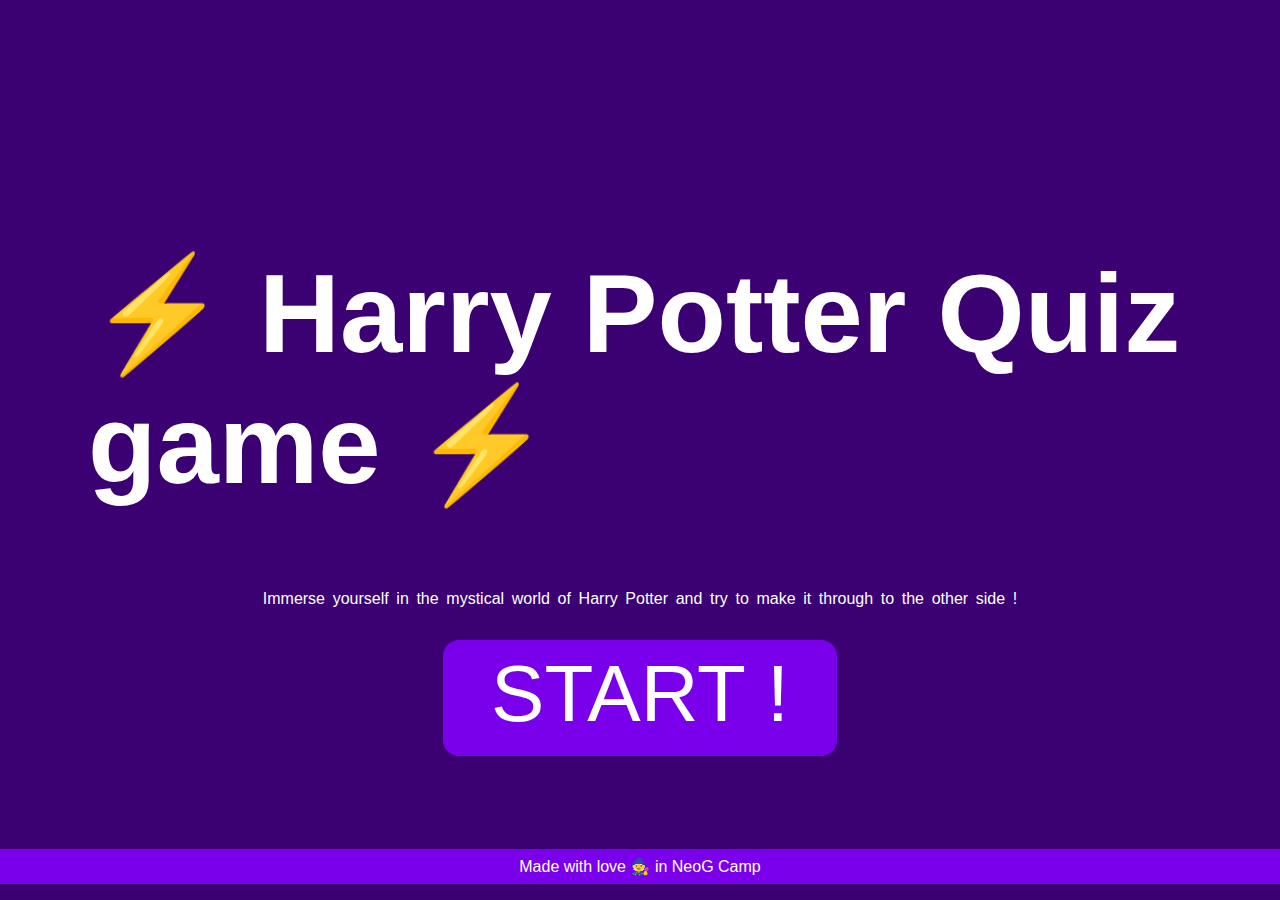
==== index.html @ 056fe804 "First commit created all pages and added links" ====
<!DOCTYPE html>
<html lang="en">
<head>
    <meta charset="UTF-8">
    <meta http-equiv="X-UA-Compatible" content="IE=edge">
    <meta name="viewport" content="width=device-width, initial-scale=1.0">
    <title>List of all quizess</title>
    <link rel="stylesheet" href="style.css">
</head>
<body>
    
    <div class="container">
        <div class="main-header">
            ⚡ Harry Potter Quiz game ⚡
        </div>  
        <div class="sub-header">
            Immerse yourself in the mystical world of Harry Potter and try to make it through to the other side !
        </div><a href="category.html">
        <div class="btn-primary"> 
            
            START !
        </div></a>
    </div>
    <div class="footer">
        Made with love 🧙 in NeoG Camp
    </div> 
</body>
</html>
---- style.css ----
body{
    
    background-image: url("https://wallpapercave.com/wp/wp7698391.jpg");
    background-repeat: no-repeat;
    background-size:cover;
    background-color: rgba(59, 0, 114,1);
    display: flex;
    flex-direction: column;
    align-items: center;
    justify-content: center;
    padding-top: 10rem;
    font-family: -apple-system, BlinkMacSystemFont, 'Segoe UI', Roboto, Oxygen, Ubuntu, Cantarell, 'Open Sans', 'Helvetica Neue', sans-serif;
}

.hrclass{
    background-color: white;
    border: 1px solid white;margin-top: 1rem;
    padding-top: 0.01rem;
    display: flex;
    flex-direction: column;
    width: 50rem;
}

.container{
    display: flex;
    flex-direction: column;
    align-items: center;
    justify-content: center;
    color: white;
}

.main-header , .sub-header , .btn-primary{
    display: flex;
    align-items: center;
    justify-content: center;
}

.main-header{
    font-size: 7rem;
    font-weight: 600;
    padding: 5rem;
}

.second-header{
    font-size: 4rem;
}

.sub-header{
    font-size: 1rem;
    word-spacing: 0.2rem;
    padding-bottom: 2rem;
    display: flex;
    flex-wrap: nowrap;
    align-items: center;
    justify-content: center;
}

.btn-primary{
    font-size: 5rem;
    background-color: rgb(122, 0, 236);
    border-radius: 1rem;
    padding: 0.5rem 3rem 1rem 3rem;
    display: flex;
    align-items: center;
    justify-content: center;
}

.btn-primary:hover{
    background-color: rgba(122, 0, 236, 0.6);
    cursor: pointer;
}


.footer{
    position: fixed;
    bottom: 1rem;
    color: white;
    background-color: rgb(122, 0, 236);
    width: 100%;
    display: flex;
    align-items: center;
    justify-content: center;
    padding: 0.5rem 0rem 0.5rem 0rem;
}

a{
    color: inherit;
    text-decoration: none;
}
a:visited{
    color: inherit;
    text-decoration: none;
}
.catagory-cards{
    padding-top: 2rem;
    display: flex;
    flex-direction: row;
    align-items: center;
    justify-content: center;
    gap: 2rem;
}

.card{
    width: 10rem;
    display: flex;
    flex-direction: column;
    align-items: center;
    justify-content: center;
    font-weight: 600;
    font-size: 1.5rem;
    background-color: rgb(72, 2, 138);
    border-radius: 1rem;
    border: solid white .1rem;
    padding-bottom: 0.5rem;
    
}
.card img{
    width: 100%;
    border-top-left-radius: 1rem;
    border-top-right-radius: 1rem;
}
.card:hover{
    cursor: pointer;
    transition: all 0.2s;
    transform: scale(1.1);
}
.question{
    font-size: 2rem;
    padding-top: 2rem;
}

.answer-cards{
    padding-top: 2rem;
    display: flex;
    flex-direction: column;
    gap: 2rem;
}
.answer{
    transform:scale(1.3);
    background-color: forestgreen;
}
.score{
    margin-top: 2rem;
    font-size: 3rem;
    padding: .1rem 1rem .4rem 1rem;
    border-radius: 2rem;
    border: solid white 0.1rem;
}
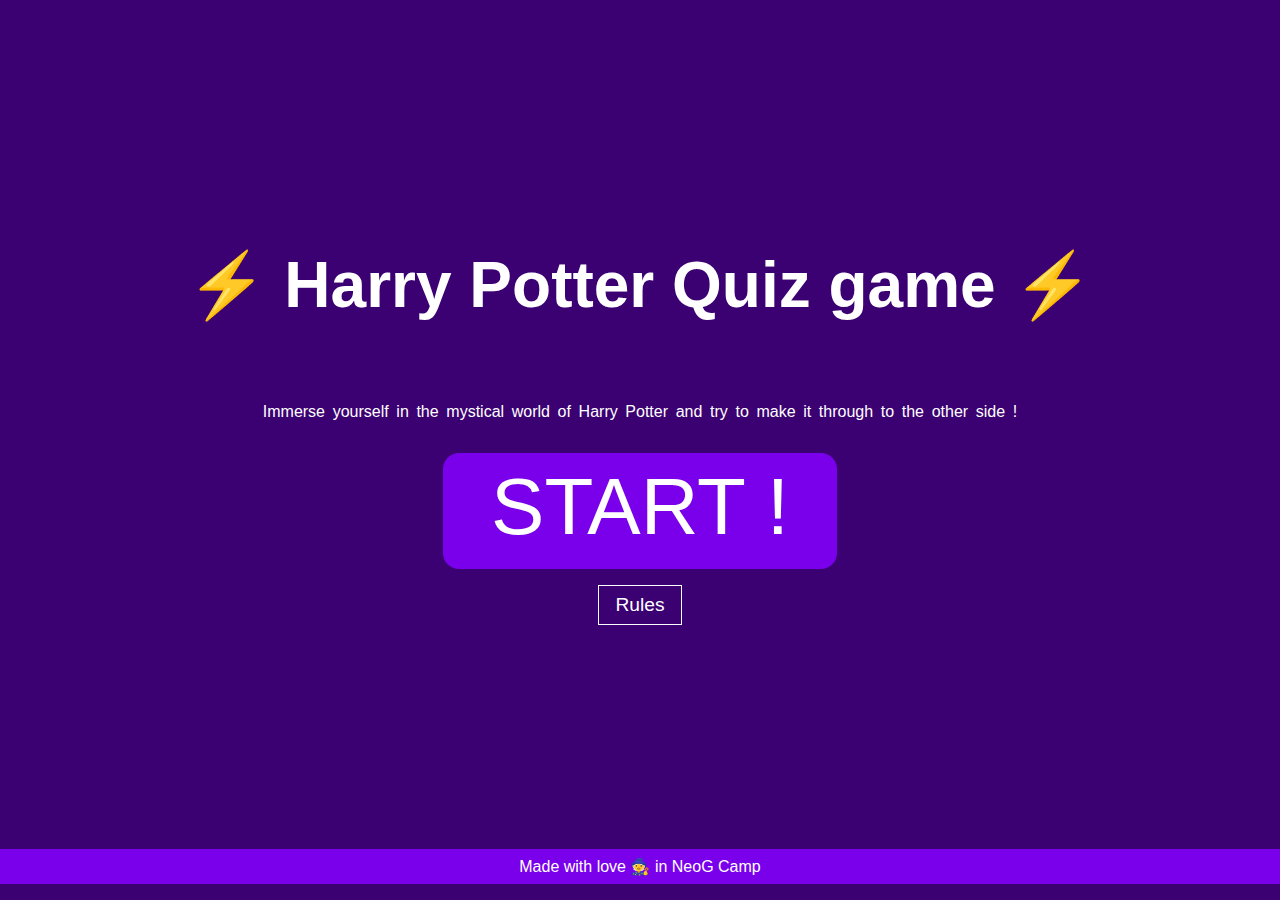
==== commit 7c614517: "added a rules page screen" ====
--- a/index.html
+++ b/index.html
@@ -20,6 +20,9 @@
             
             START !
         </div></a>
+        <a href="rules.html"><div class="btn-secondary">
+            Rules
+        </div></a>
     </div>
     <div class="footer">
         Made with love 🧙 in NeoG Camp
--- a/style.css
+++ b/style.css
@@ -18,7 +18,7 @@
     padding-top: 0.01rem;
     display: flex;
     flex-direction: column;
-    width: 50rem;
+    width: 100%;
 }
 
 .container{
@@ -36,7 +36,7 @@
 }
 
 .main-header{
-    font-size: 7rem;
+    font-size: 4rem;
     font-weight: 600;
     padding: 5rem;
 }
@@ -146,3 +146,13 @@
     border-radius: 2rem;
     border: solid white 0.1rem;
 }
+.btn-secondary{
+    margin-top: 1rem;
+    font-size: 1.2rem;
+    border: 1px solid white;
+    padding: 0.5rem  1rem;
+
+}
+.btn-secondary:hover{
+    background-color:rgba(72, 2, 138,0.5) ;
+}